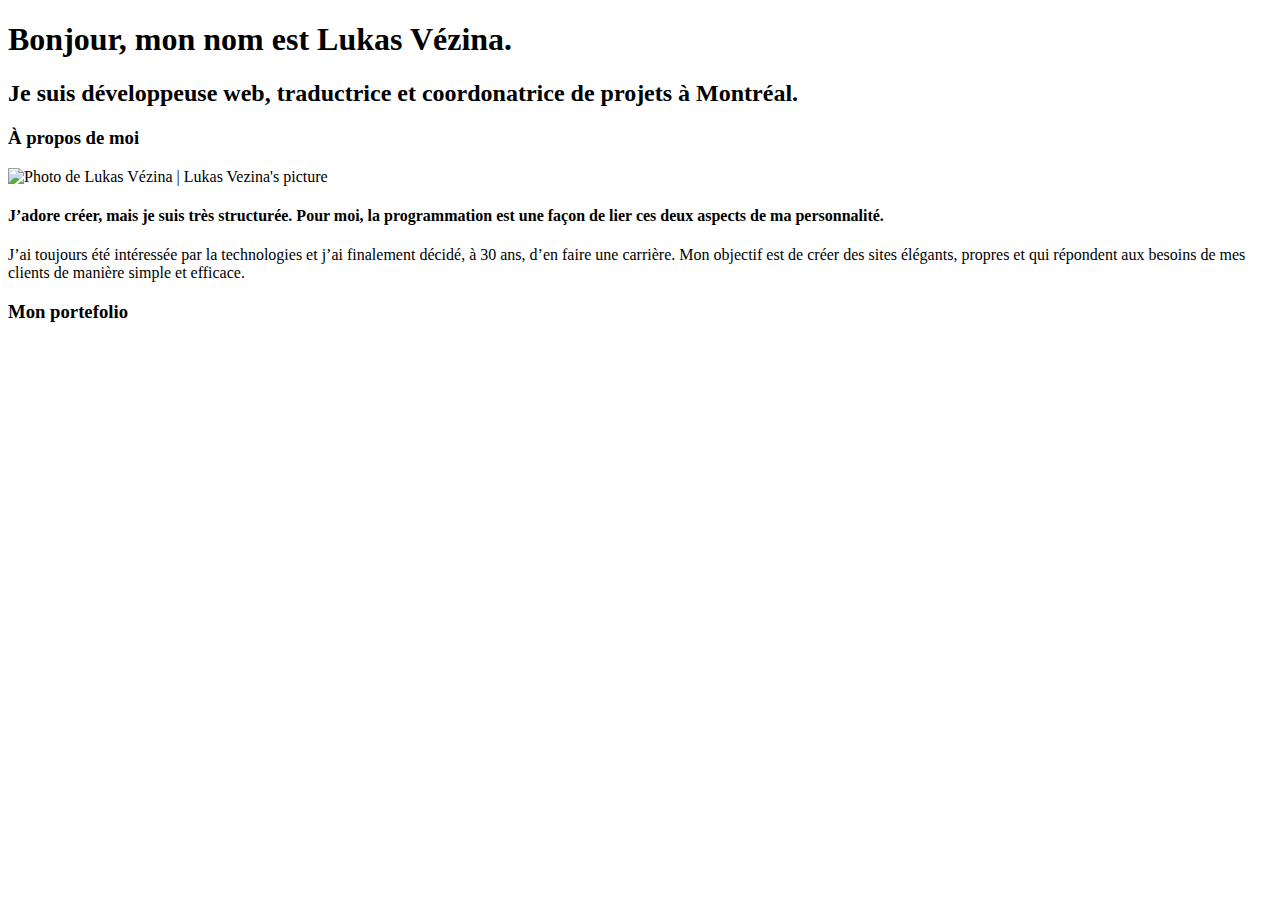
==== index.html @ 612a1315 "commit gestisoft" ====
<!DOCTYPE html>
<html lang="en" dir="ltr">
  <head>
    <meta charset="utf-8">
    <title>Lukas Vézina | Développeuse</title>
  </head>
  <body>
    <div class="container">
      <section id="header" class="full-width">
        <h1>Bonjour, mon nom est <span>Lukas Vézina.</span></h1>
        <h2>Je suis développeuse web, traductrice et coordonatrice de projets à Montréal.</h2>
      </section>
      <section id="about" class="full-width">
        <h3>À propos de moi</h3>
        <img src="./img/headshot.png" alt="Photo de Lukas Vézina | Lukas Vezina's picture" id="headshot">
        <h4>J’adore créer, mais je suis très structurée.
            Pour moi, la programmation est une façon de lier ces deux aspects de ma personnalité.</h4>
        <p>J’ai toujours été intéressée par la technologies et j’ai finalement décidé, à 30 ans, d’en faire une carrière.
          Mon objectif est de créer des sites élégants, propres et qui répondent aux besoins de mes clients de manière simple et efficace.</p>
      </section>
      <section id="work" class="third-width">
        <h3>Mon portefolio</h3>
        <img src="" alt="">

      </section>
      <section id="contact" class="third-width">

      </section>
    </div>
  </body>
</html>
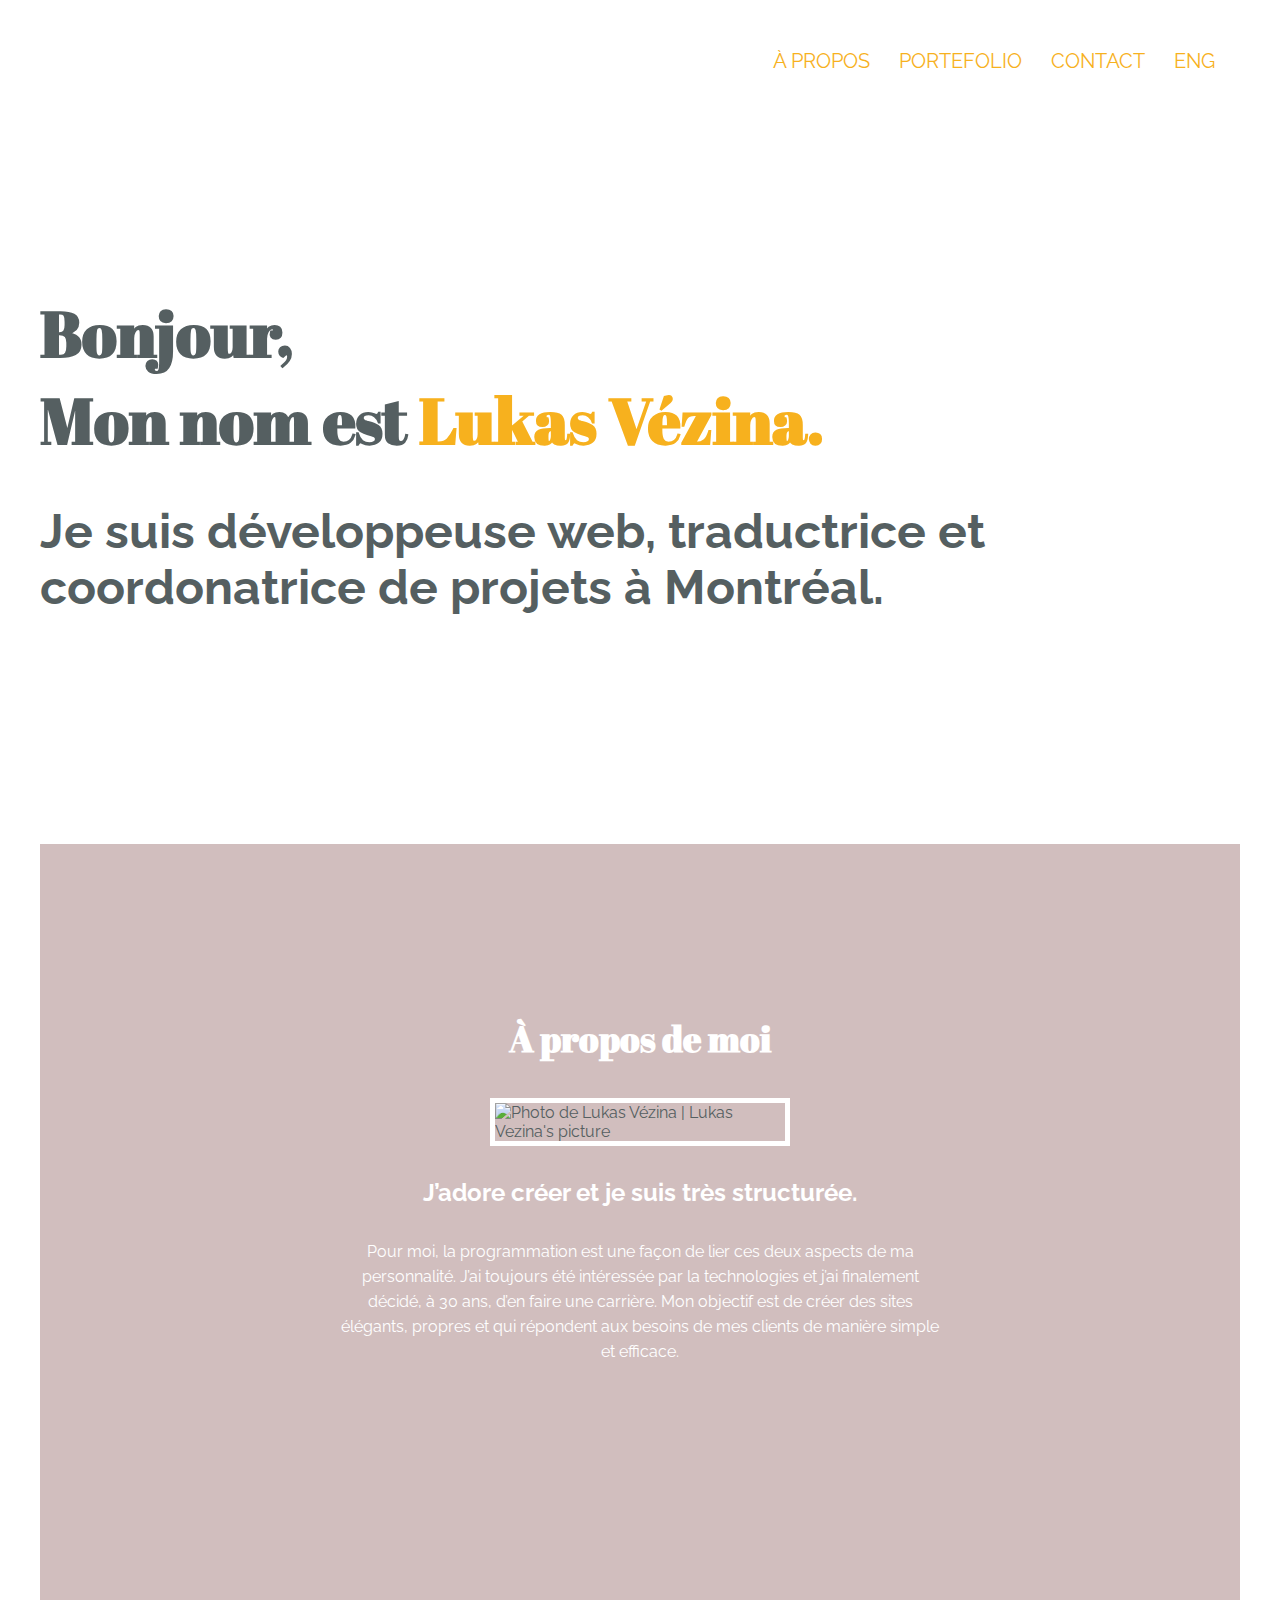
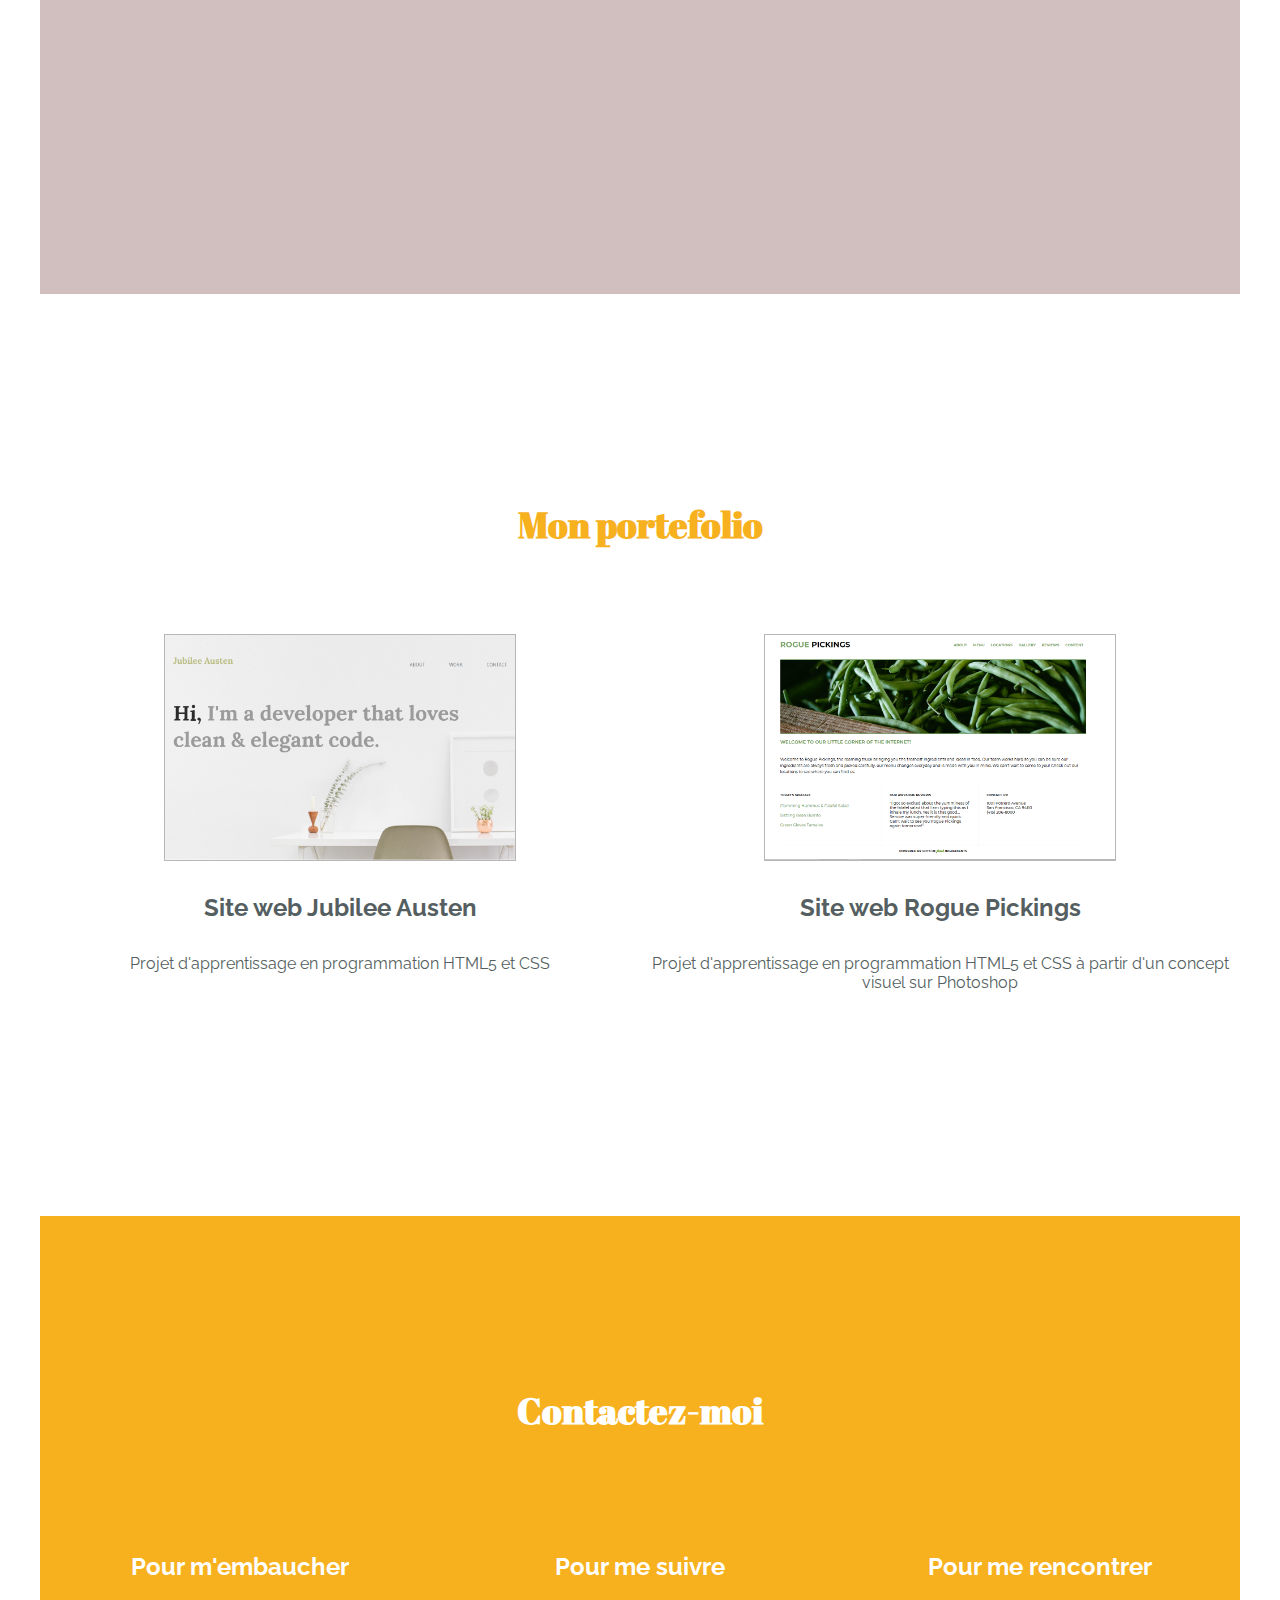
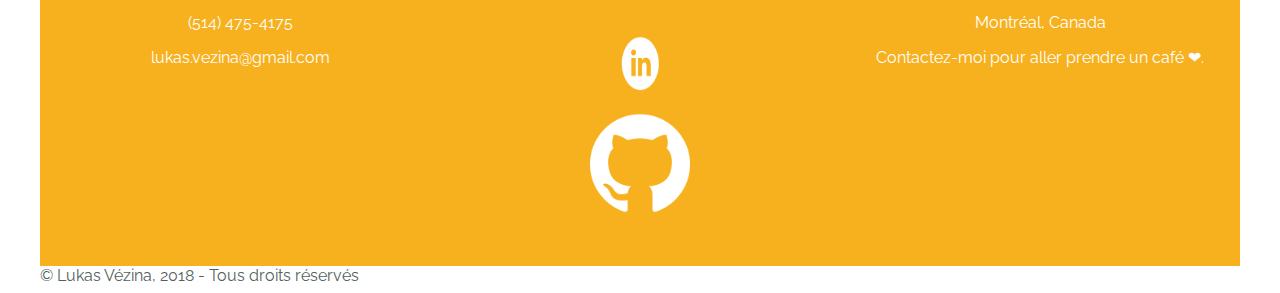
==== commit bfbc9e46: "Merge branch 'master' into gestisoft" ====
--- a/index.html
+++ b/index.html
@@ -2,30 +2,72 @@
 <html lang="en" dir="ltr">
   <head>
     <meta charset="utf-8">
+    <link rel="stylesheet" href="css/normalize.css">
+    <link rel="stylesheet" href="css/main.css">
+    <link rel="stylesheet" href="https://fonts.googleapis.com/css?family=Abril+Fatface">
+    <link rel="stylesheet" href="https://fonts.googleapis.com/css?family=Raleway">
     <title>Lukas Vézina | Développeuse</title>
   </head>
   <body>
     <div class="container">
-      <section id="header" class="full-width">
-        <h1>Bonjour, mon nom est <span>Lukas Vézina.</span></h1>
-        <h2>Je suis développeuse web, traductrice et coordonatrice de projets à Montréal.</h2>
+      <section id="header">
+        <nav>
+          <ul>
+            <li><a href="#about">À propos</a></li>
+            <li><a href="#work">Portefolio</a></li>
+            <li><a href="#contact">Contact</a></li>
+            <li><a href="english/index.html">Eng</a><li>
+          </ul>
+        </nav>
+        <div class="full-width">
+          <h1>Bonjour, <br> Mon nom est <span>Lukas Vézina.</span></h1>
+          <h2>Je suis développeuse web, traductrice et coordonatrice de projets à Montréal.</h2>
+        </div>
       </section>
-      <section id="about" class="full-width">
-        <h3>À propos de moi</h3>
-        <img src="./img/headshot.png" alt="Photo de Lukas Vézina | Lukas Vezina's picture" id="headshot">
-        <h4>J’adore créer, mais je suis très structurée.
-            Pour moi, la programmation est une façon de lier ces deux aspects de ma personnalité.</h4>
-        <p>J’ai toujours été intéressée par la technologies et j’ai finalement décidé, à 30 ans, d’en faire une carrière.
-          Mon objectif est de créer des sites élégants, propres et qui répondent aux besoins de mes clients de manière simple et efficace.</p>
+      <section id="about">
+        <div class="full-width">
+          <h3>À propos de moi</h3>
+            <img src="./img/headshot.png" alt="Photo de Lukas Vézina | Lukas Vezina's picture" id="headshot">
+              <h4>J’adore créer et je suis très structurée.</h4>
+                <p>Pour moi, la programmation est une façon de lier ces deux aspects de ma personnalité. J’ai toujours été intéressée par la technologies et j’ai finalement décidé, à 30 ans, d’en faire une carrière. Mon objectif est de créer des sites élégants, propres et qui répondent aux besoins de mes clients de manière simple et efficace.</p>
+        </div>
       </section>
-      <section id="work" class="third-width">
-        <h3>Mon portefolio</h3>
-        <img src="" alt="">
-
+      <section id="work">
+        <div class="full-width">
+          <h3>Mon portefolio</h3>
+        </div>
+        <div class="half-width" id="project-a">
+          <a href="https://lukasvezina.github.io/101-jubilee/" target="_blank"> <img src="./img/jubilee-austen.png" alt="Projet Jubilee Austen"> </a>
+            <h4>Site web Jubilee Austen</h4>
+              <p>Projet d'apprentissage en programmation HTML5 et CSS</p>
+        </div>
+        <div class="half-width" id="project-b">
+          <a href="https://lukasvezina.github.io/101-rogue-pickings/" target="_blank"> <img src="./img/rogue-pickings.png" alt="Projet Rogue Pickings"> </a>
+            <h4>Site web Rogue Pickings</h4>
+              <p>Projet d'apprentissage en programmation HTML5 et CSS à partir d'un concept visuel sur Photoshop</p>
+        </div>
       </section>
-      <section id="contact" class="third-width">
-
+      <section id="contact">
+        <div class="full-width">
+          <h3>Contactez-moi</h3>
+        </div>
+        <div class="third-width">
+          <h4>Pour m'embaucher</h4>
+            <p>(514) 475-4175</p>
+            <p>lukas.vezina@gmail.com</p>
+        </div>
+        <div class="third-width">
+          <h4>Pour me suivre</h4>
+          <a href="https://www.linkedin.com/in/lukasvezina/" target="_blank"> <img src="./img/linkedin-logo.png" alt="Logo LinkedIn"> </a>
+          <a href="https://github.com/lukasvezina" target="_blank"> <img src="./img/github-logo.png" alt="Logo GitHub"> </a>
+        </div>
+        <div class="third-width">
+          <h4>Pour me rencontrer</h4>
+            <p>Montréal, Canada</p>
+            <p>Contactez-moi pour aller prendre un café &#10084;.</p>
+        </div>
       </section>
+      <footer> © Lukas Vézina, 2018 - Tous droits réservés</footer>
     </div>
   </body>
 </html>
--- a/css/main.css
+++ b/css/main.css
@@ -0,0 +1,161 @@
+/**** BASE STYLES ****/
+body{
+  font-family: 'Raleway', sans-serif;
+  color: #555F61;
+}
+
+h1{
+  font-family: 'Abril Fatface', cursive;
+  font-size: 64px;
+}
+
+h2{
+  font-family: 'Raleway', sans-serif;
+  font-size: 48px;
+}
+
+h3{
+  font-family: 'Abril Fatface', cursive;
+  font-size: 36px;
+  text-align: center;
+}
+
+h4{
+  font-family: 'Raleway', sans-serif;
+  font-size: 24px;
+  text-align: center;
+}
+
+p{
+  text-align: center;
+}
+
+/**** GRID ****/
+#header{
+  height: 800px;
+}
+
+#about{
+  background-color: #D1BEBE;
+  height: 1050px;
+}
+
+#work{
+  height: 850px;
+}
+
+#contact{
+  background-color: #f7b11e;
+  height: 650px;
+}
+
+.container{
+  max-width: 1200px;
+  margin: auto;
+}
+
+.full-width{
+  max-width: 1200px;
+  margin: auto;
+}
+
+.half-width{
+  float: left;
+  width: 600px;
+}
+
+.third-width{
+  float: left;
+  width: 400px;
+}
+
+/**** HEADER ****/
+nav{
+  float: right;
+  padding: 25px;
+}
+
+nav ul li{
+  display: inline-block;
+  text-transform: uppercase;
+}
+
+nav ul li a{
+  color: #f7b11e;
+  font-size: 20px;
+  padding-left: 25px;
+  text-decoration: none;
+}
+h1{
+  clear: both;
+  padding-top: 175px;
+  margin: 0;
+}
+
+h1 span{
+  color: #f7b11e;
+}
+/**** ABOUT SECTION ****/
+#about h3{
+  padding-top: 170px;
+  color: white;
+}
+
+#about img{
+  margin: 0px 450px;
+  border: 5px solid white;
+  height: 300px;
+  width: 300px;
+}
+
+#about h4{
+  color: white;
+}
+
+#about p{
+  color: white;
+  margin: 0 300px;
+  text-align: center;
+  line-height: 25px;
+}
+
+/**** WORK SECTION ****/
+#work h3{
+  color: #f7b11e;
+  padding-top: 170px;
+  padding-bottom: 50px;
+}
+
+#work img{
+  border: 1px solid #b7b7b7;
+  height: 225px;
+  width: 350px;
+}
+#project-a img{
+  display: block;
+  margin: 0 auto;
+
+}
+
+#project-b img{
+  display: block;
+  margin: 0 auto;
+}
+
+/**** CONTACT SECTION****/
+#contact h3{
+  color: white;
+  padding-top: 170px;
+  padding-bottom: 50px;
+}
+
+#contact img{
+  display: block;
+  height: 100px;
+  margin: 0 auto;
+  width: 100px;
+}
+
+#contact h4, #contact p{
+  color: white;
+}
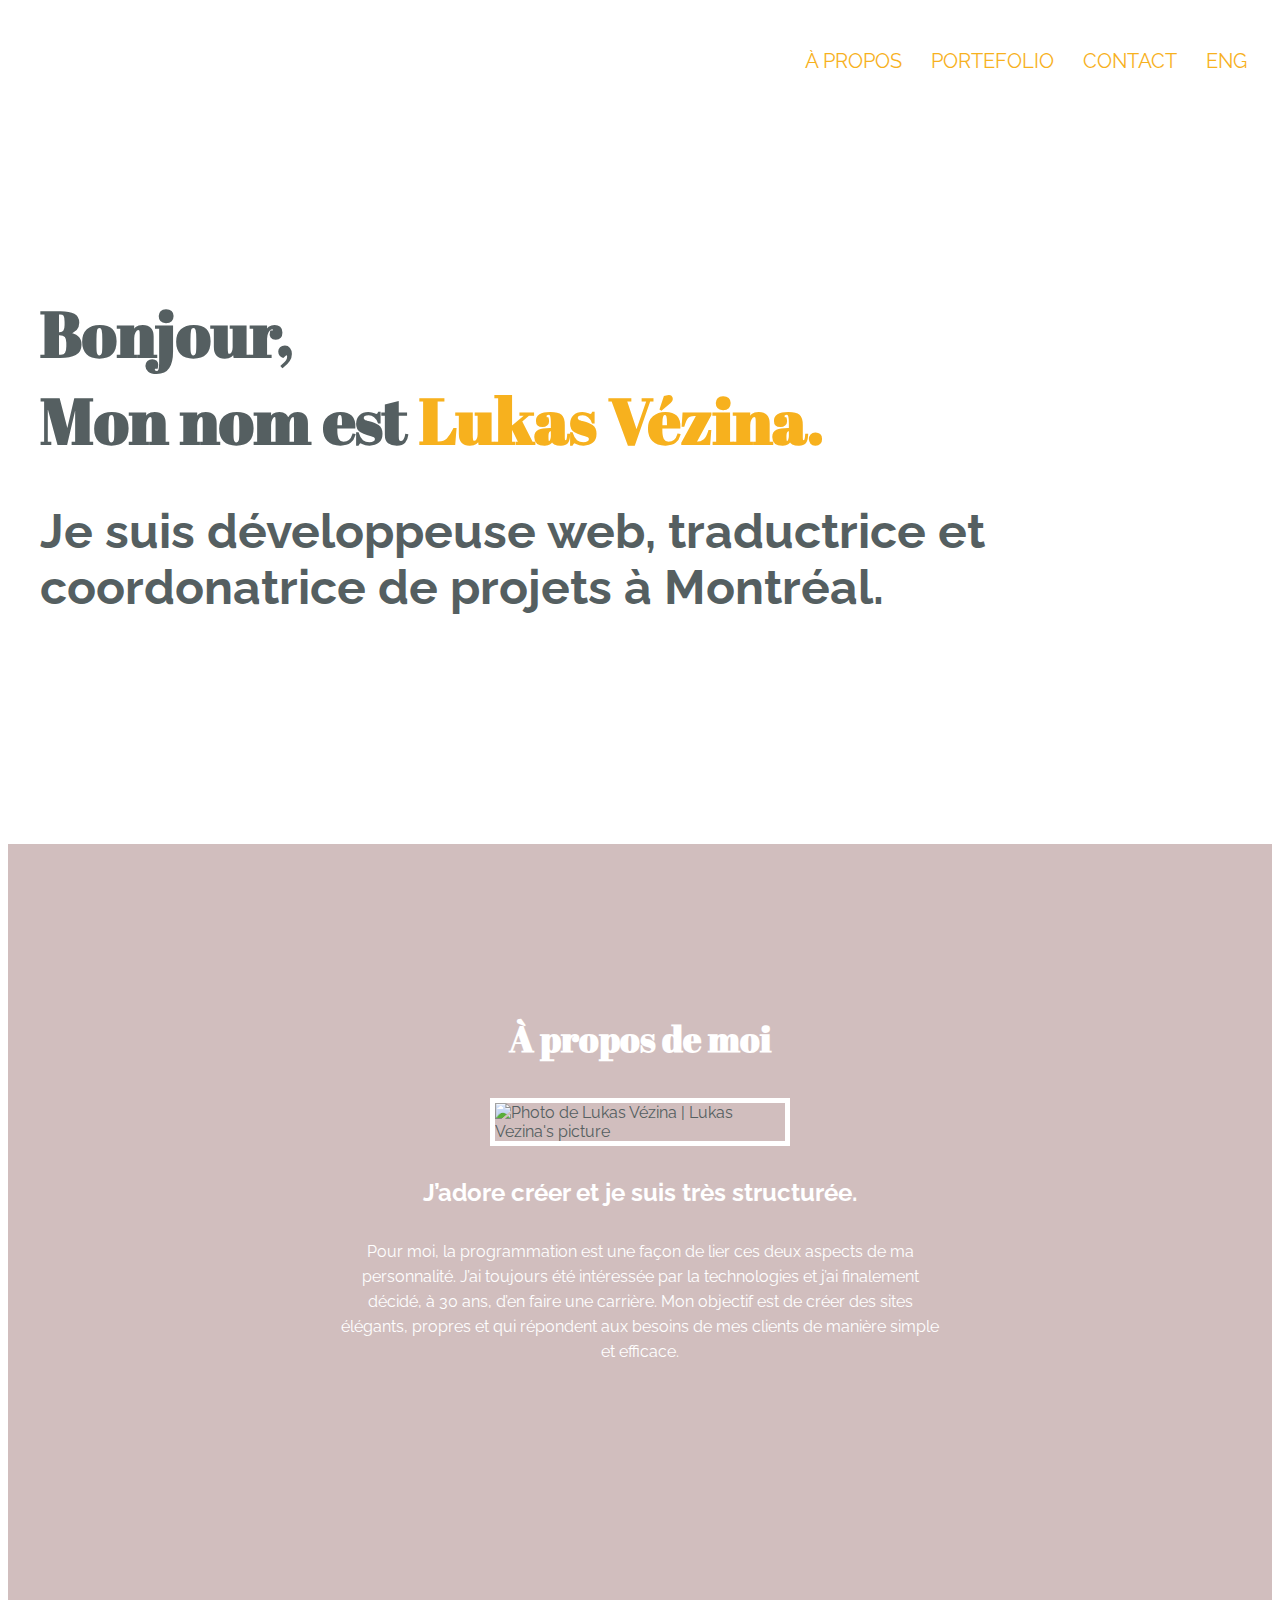
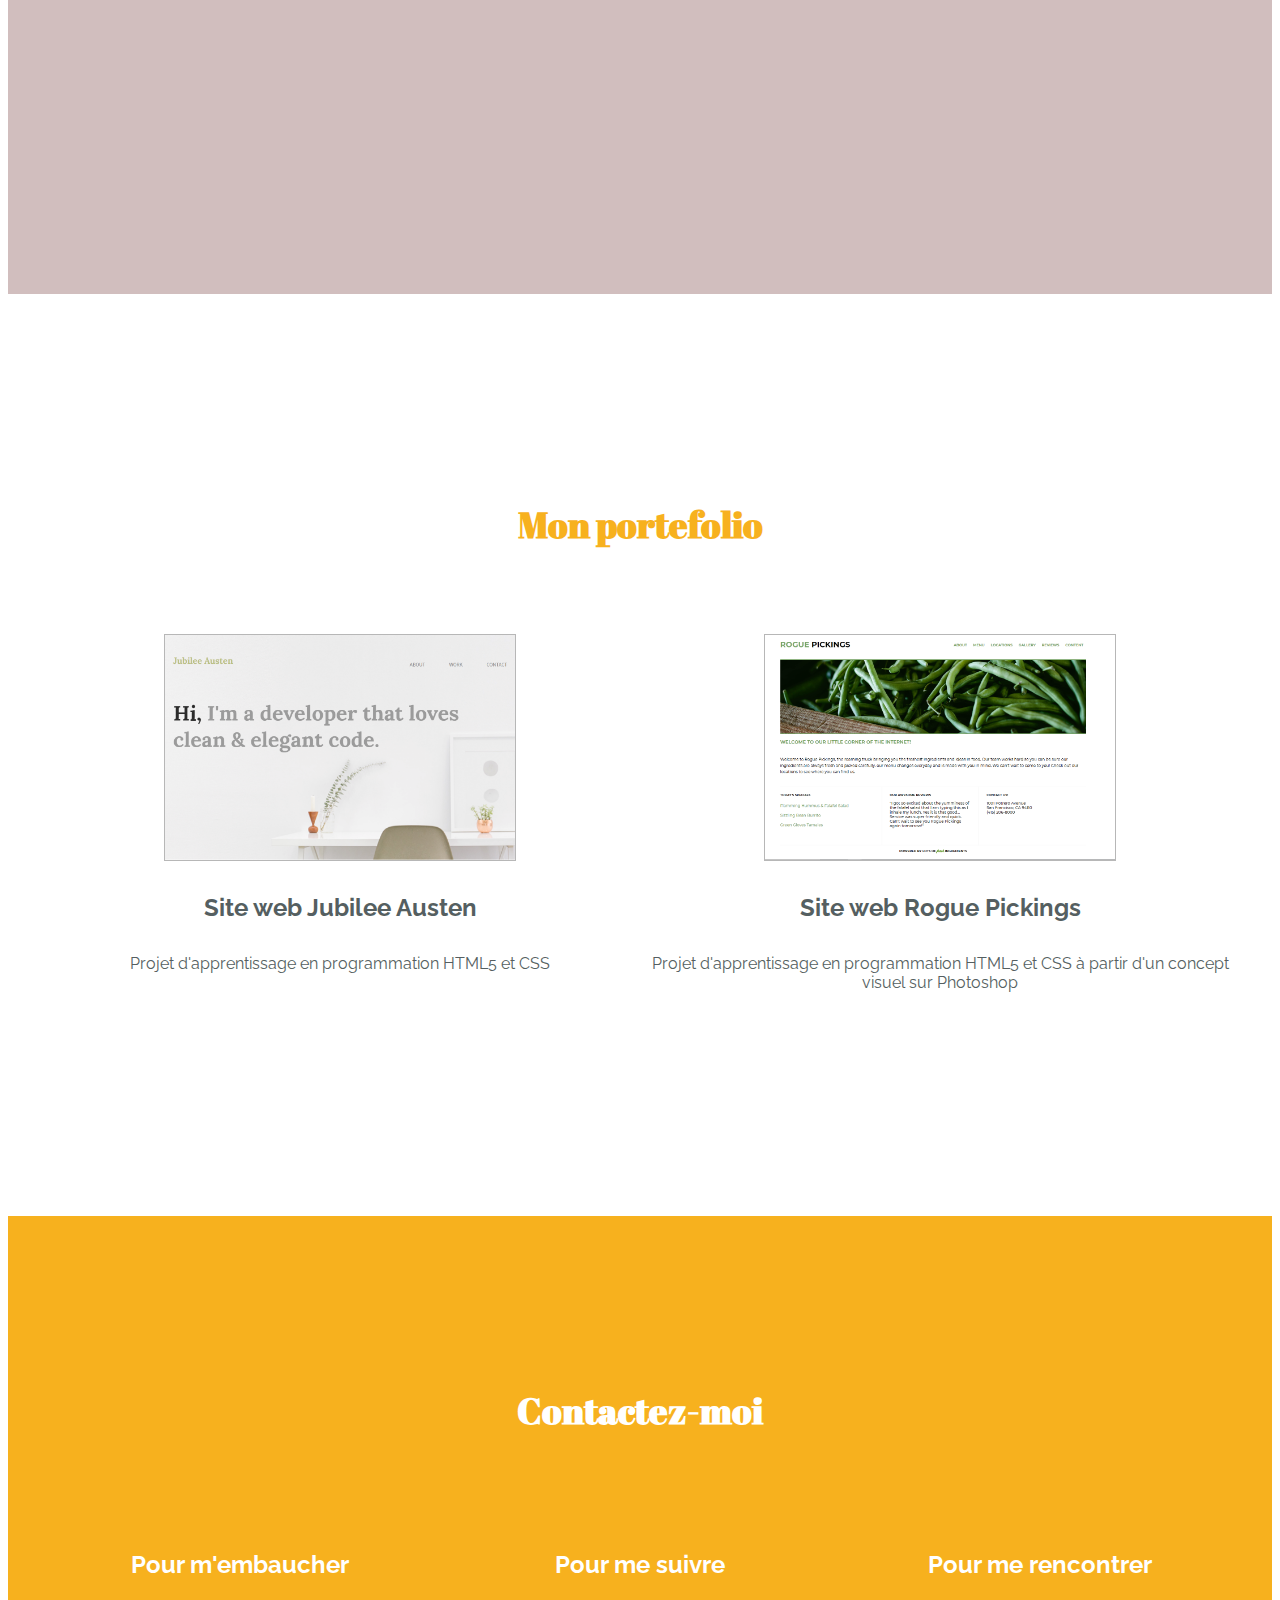
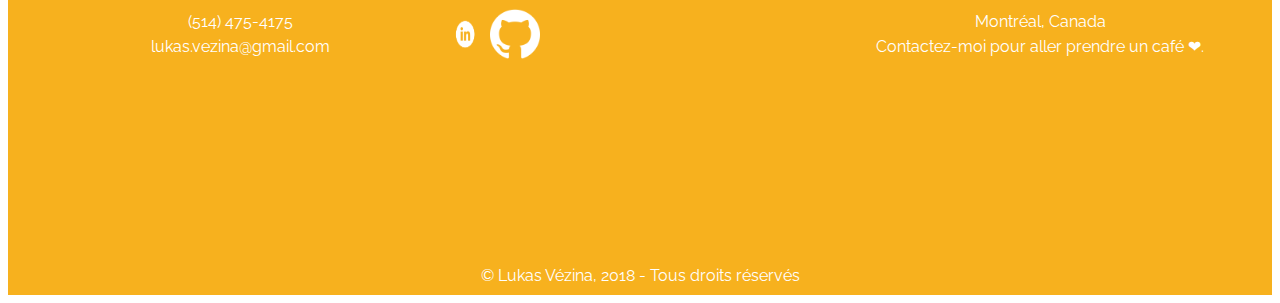
==== commit 9c3dbcab: "retrait div container" ====
--- a/index.html
+++ b/index.html
@@ -9,7 +9,6 @@
     <title>Lukas Vézina | Développeuse</title>
   </head>
   <body>
-    <div class="container">
       <section id="header">
         <nav>
           <ul>
@@ -35,39 +34,36 @@
       <section id="work">
         <div class="full-width">
           <h3>Mon portefolio</h3>
-        </div>
-        <div class="half-width" id="project-a">
-          <a href="https://lukasvezina.github.io/101-jubilee/" target="_blank"> <img src="./img/jubilee-austen.png" alt="Projet Jubilee Austen"> </a>
-            <h4>Site web Jubilee Austen</h4>
-              <p>Projet d'apprentissage en programmation HTML5 et CSS</p>
-        </div>
-        <div class="half-width" id="project-b">
-          <a href="https://lukasvezina.github.io/101-rogue-pickings/" target="_blank"> <img src="./img/rogue-pickings.png" alt="Projet Rogue Pickings"> </a>
-            <h4>Site web Rogue Pickings</h4>
-              <p>Projet d'apprentissage en programmation HTML5 et CSS à partir d'un concept visuel sur Photoshop</p>
+            <div class="half-width" id="project-a">
+              <a href="https://lukasvezina.github.io/101-jubilee/" target="_blank"> <img src="./img/jubilee-austen.png" alt="Projet Jubilee Austen"> </a>
+                <h4>Site web Jubilee Austen</h4>
+                  <p>Projet d'apprentissage en programmation HTML5 et CSS</p>
+            </div>
+          <div class="half-width" id="project-b">
+            <a href="https://lukasvezina.github.io/101-rogue-pickings/" target="_blank"> <img src="./img/rogue-pickings.png" alt="Projet Rogue Pickings"> </a>
+              <h4>Site web Rogue Pickings</h4>
+                <p>Projet d'apprentissage en programmation HTML5 et CSS à partir d'un concept visuel sur Photoshop</p>
+          </div>
         </div>
       </section>
       <section id="contact">
         <div class="full-width">
           <h3>Contactez-moi</h3>
-        </div>
-        <div class="third-width">
-          <h4>Pour m'embaucher</h4>
-            <p>(514) 475-4175</p>
-            <p>lukas.vezina@gmail.com</p>
-        </div>
-        <div class="third-width">
-          <h4>Pour me suivre</h4>
-          <a href="https://www.linkedin.com/in/lukasvezina/" target="_blank"> <img src="./img/linkedin-logo.png" alt="Logo LinkedIn"> </a>
-          <a href="https://github.com/lukasvezina" target="_blank"> <img src="./img/github-logo.png" alt="Logo GitHub"> </a>
-        </div>
-        <div class="third-width">
-          <h4>Pour me rencontrer</h4>
-            <p>Montréal, Canada</p>
-            <p>Contactez-moi pour aller prendre un café &#10084;.</p>
+          <div class="third-width">
+            <h4>Pour m'embaucher</h4>
+              <p>(514) 475-4175<br>lukas.vezina@gmail.com</p>
+          </div>
+          <div class="third-width">
+            <h4>Pour me suivre</h4>
+            <a href="https://www.linkedin.com/in/lukasvezina/" target="_blank"> <img src="./img/linkedin-logo.png" alt="Logo LinkedIn" id="linkedin-logo"> </a>
+            <a href="https://github.com/lukasvezina" target="_blank"> <img src="./img/github-logo.png" alt="Logo GitHub" id="github-logo"> </a>
+          </div>
+          <div class="third-width">
+            <h4>Pour me rencontrer</h4>
+              <p>Montréal, Canada<br>Contactez-moi pour aller prendre un café &#10084;.</p>
+          </div>
         </div>
       </section>
       <footer> © Lukas Vézina, 2018 - Tous droits réservés</footer>
-    </div>
   </body>
 </html>
--- a/css/main.css
+++ b/css/main.css
@@ -47,11 +47,6 @@
 #contact{
   background-color: #f7b11e;
   height: 650px;
-}
-
-.container{
-  max-width: 1200px;
-  margin: auto;
 }
 
 .full-width{
@@ -150,12 +145,22 @@
 }
 
 #contact img{
+  clear: right; 
   display: block;
-  height: 100px;
+  float: left;
+  height: 50px;
   margin: 0 auto;
-  width: 100px;
+  width: 50px;
 }
 
 #contact h4, #contact p{
   color: white;
+  line-height: 25px;
 }
+/**** FOOTER SECTION****/
+footer{
+  background-color: #f7b11e;
+  color: white;
+  text-align: center;
+  padding-bottom: 10px;
+}
